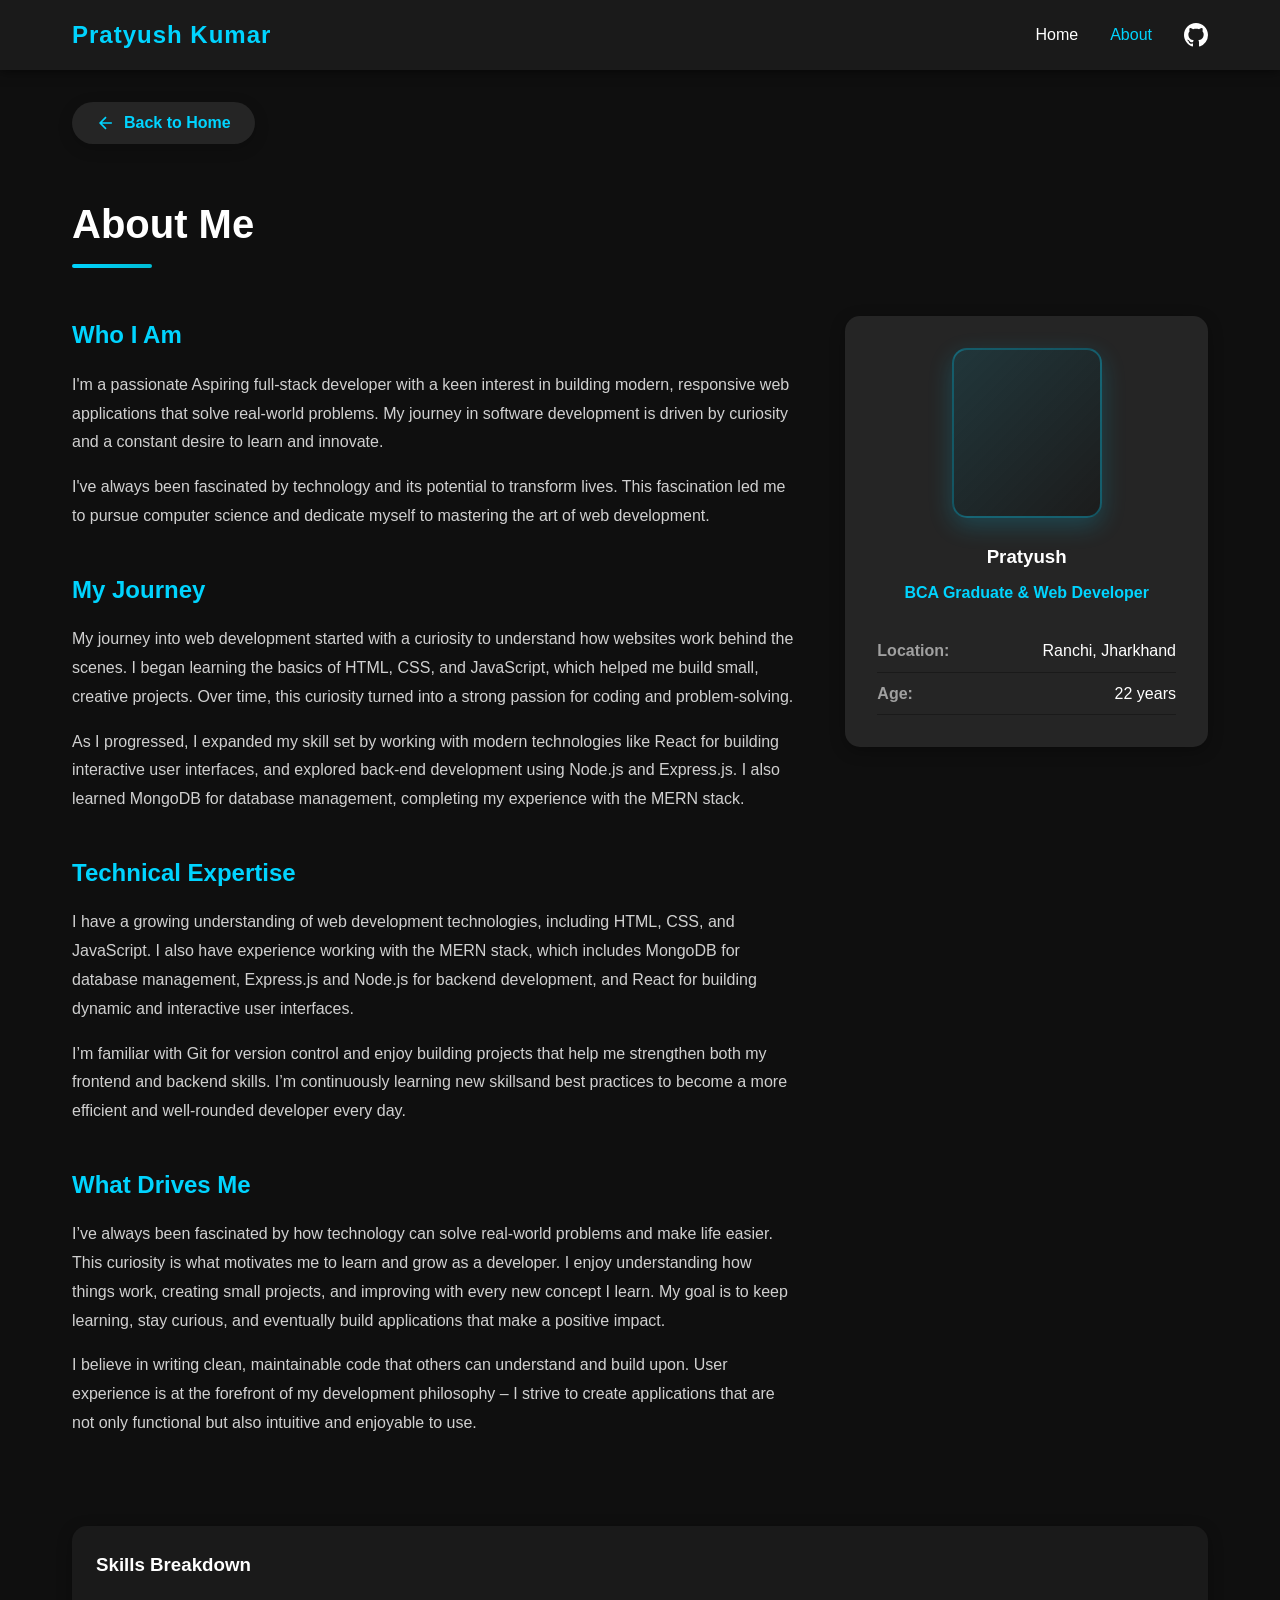
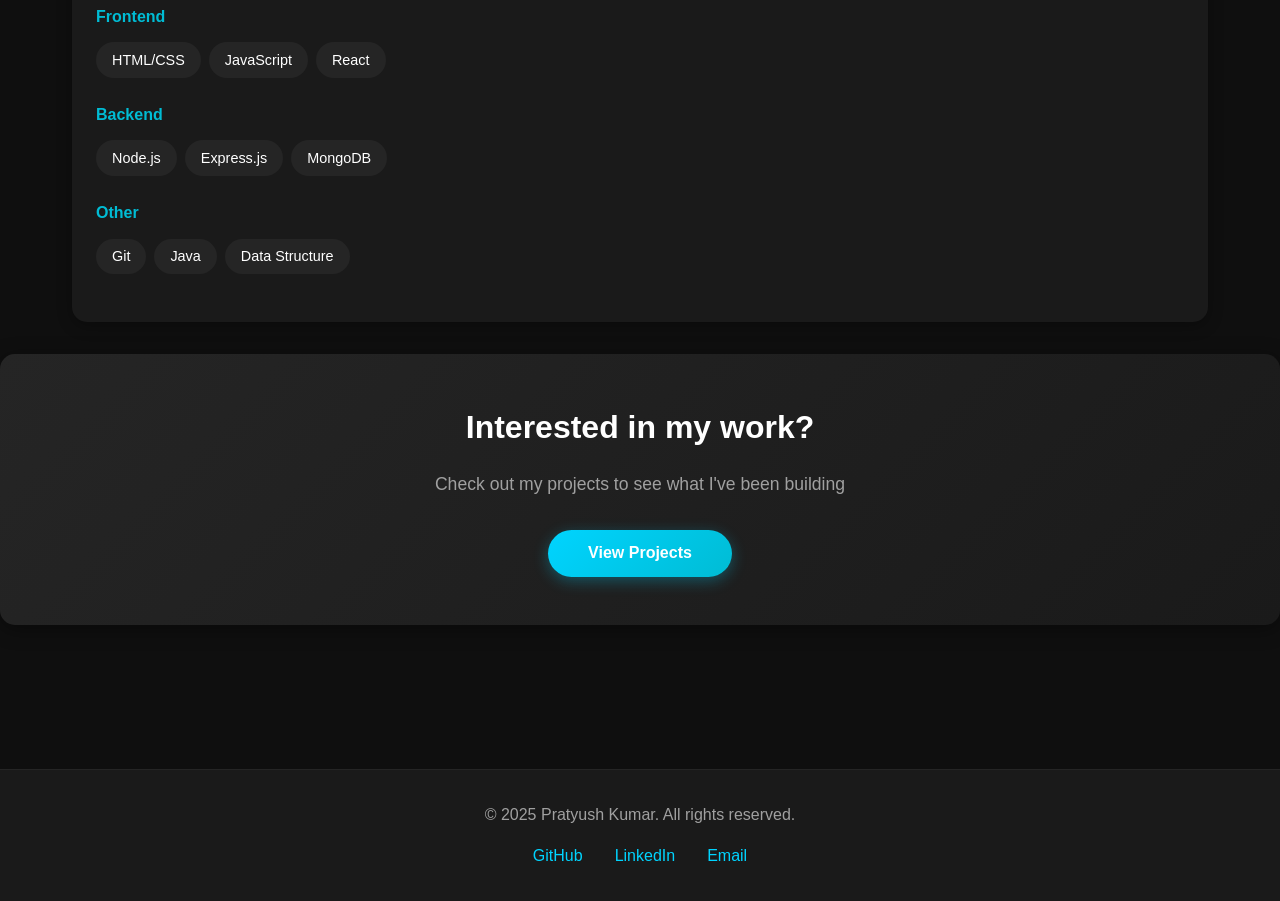
==== about.html @ 13f39cde "initial update" ====
<!DOCTYPE html>
<html lang="en">

<head>
    <meta charset="UTF-8">
    <meta name="viewport" content="width=device-width, initial-scale=1.0">
    <meta name="description" content="AboutPratyush Kumar - Full Stack Developer">
    <title>About | Pratyush Kumar</title>
    <link rel="stylesheet" href="styles.css">
</head>

<body class="inner-page">

    <!-- Navigation -->
    <nav class="main-nav">
        <div class="nav-wrapper">
            <div class="logo">
                <a href="index.html">Pratyush Kumar</a>
            </div>

            <ul class="nav-links" id="navLinks">
                <li><a href="index.html">Home</a></li>
                <li><a href="about.html" class="active">About</a></li>
                <!--  -->
                <li>
                    <a href="https://github.com" target="_blank" class="github-link">
                        <svg width="24" height="24" viewBox="0 0 24 24" fill="currentColor">
                            <path
                                d="M12 0C5.37 0 0 5.37 0 12c0 5.31 3.435 9.795 8.205 11.385.6.105.825-.255.825-.57 0-.285-.015-1.23-.015-2.235-3.015.555-3.795-.735-4.035-1.41-.135-.345-.72-1.41-1.23-1.695-.42-.225-1.02-.78-.015-.795.945-.015 1.62.87 1.845 1.23 1.08 1.815 2.805 1.305 3.495.99.105-.78.42-1.305.765-1.605-2.67-.3-5.46-1.335-5.46-5.925 0-1.305.465-2.385 1.23-3.225-.12-.3-.54-1.53.12-3.18 0 0 1.005-.315 3.3 1.23.96-.27 1.98-.405 3-.405s2.04.135 3 .405c2.295-1.56 3.3-1.23 3.3-1.23.66 1.65.24 2.88.12 3.18.765.84 1.23 1.905 1.23 3.225 0 4.605-2.805 5.625-5.475 5.925.435.375.81 1.095.81 2.22 0 1.605-.015 2.895-.015 3.3 0 .315.225.69.825.57A12.02 12.02 0 0 0 24 12c0-6.63-5.37-12-12-12z" />
                        </svg>
                    </a>
                </li>
            </ul>

            <div class="menu-toggle" id="mobileMenuToggle">
                <span></span>
                <span></span>
                <span></span>
            </div>
        </div>
    </nav>

    <!-- Back Navigation -->
    <div class="back-navigation">
        <div class="content-container">
            <button class="back-btn" onclick="goToHome()">
                <svg width="20" height="20" viewBox="0 0 24 24" fill="none" stroke="currentColor" stroke-width="2">
                    <path d="M19 12H5M12 19l-7-7 7-7" />
                </svg>
                <span>Back to Home</span>
            </button>
        </div>
    </div>

    <!-- Main Content -->
    <main class="page-content">
        <div class="content-container">

            <!-- Page Header -->
            <header class="page-header">
                <h1>About Me</h1>
                <div class="title-underline"></div>
            </header>

            <!-- Two Column Layout -->
            <div class="two-column-layout">

                <!-- Main Content Column -->
                <article class="main-column">

                    <section class="content-block">
                        <h2>Who I Am</h2>
                        <p>
                            I'm a passionate Aspiring full-stack developer with a keen interest in building modern,
                            responsive web applications that solve real-world problems. My journey in software
                            development is driven by curiosity and a constant desire to learn and innovate.
                        </p>
                        <p>
                            I've always been fascinated by technology
                            and its potential to transform lives. This fascination led me to pursue computer
                            science and dedicate myself to mastering the art of web development.
                        </p>
                    </section>

      <section class="content-block">
    <h2>My Journey</h2>
    <p>
        My journey into web development started with a curiosity to understand how websites work
        behind the scenes. I began learning the basics of HTML, CSS, and JavaScript, which helped me
        build small, creative projects. Over time, this curiosity turned into a strong passion for
        coding and problem-solving.
    </p>

    <p>
        As I progressed, I expanded my skill set by working with modern technologies like React for building
        interactive user interfaces, and explored back-end development using Node.js and Express.js. I also
        learned MongoDB for database management, completing my experience with the MERN stack.
    </p>

</section>

                   <section class="content-block">
    <h2>Technical Expertise</h2>
    <p>
        I have a growing understanding of web development technologies, including HTML, CSS, and
        JavaScript. I also have experience working with the MERN stack, which includes MongoDB for
        database management, Express.js and Node.js for backend development, and React for building
        dynamic and interactive user interfaces.
    </p>

    <p>
        I’m familiar with Git for version control and enjoy building projects that help me strengthen
        both my frontend and backend skills. I’m continuously learning new skillsand best
        practices to become a more efficient and well-rounded developer every day.
    </p>
</section>

                    <section class="content-block">
                        <h2>What Drives Me</h2>
                        <p>
                            I’ve always been fascinated by how technology can solve real-world problems and make life
                            easier. This curiosity is what motivates me to learn and grow as a developer. I enjoy
                            understanding how things work, creating small projects, and improving with every new concept
                            I learn. My goal is to keep learning, stay curious, and eventually build applications that
                            make a positive impact.
                        </p>
                        <p>
                            I believe in writing clean, maintainable code that others can understand and build
                            upon. User experience is at the forefront of my development philosophy – I strive
                            to create applications that are not only functional but also intuitive and enjoyable
                            to use.
                        </p>

                    </section>

                </article>

                <!-- Sidebar Column -->
                <aside class="sidebar-column">

                    <!-- Profile Card -->
                    <div class="profile-info-card">
                        <div class="profile-photo">
                            <div class="photo-wrapper"></div>
                        </div>
                        <h3>Pratyush</h3>
                        <p class="job-title">BCA Graduate & Web Developer</p>

                        <div class="info-list">
                            <div class="info-row">
                                <span class="label">Location:</span>
                                <span class="value">Ranchi, Jharkhand</span>
                            </div>
                            <div class="info-row">
                                <span class="label">Age:</span>
                                <span class="value">22 years</span>
                            </div>
                            <!-- <div class="info-row">
                                <span class="label">Experience:</span>
                                <span class="value">2+ years</span> -->
                        </div>
                    </div>
            </div>

            <!-- Skills Breakdown -->
            <div class="skills-card">
                <h3>Skills Breakdown</h3>

                <div class="skill-group">
                    <h4>Frontend</h4>
                    <div class="tech-tags">
                        <span>HTML/CSS</span>
                        <span>JavaScript</span>
                        <span>React</span>

                    </div>
                </div>

                <div class="skill-group">
                    <h4>Backend</h4>
                    <div class="tech-tags">
                        <span>Node.js</span>
                        <span>Express.js</span>
                        <span>MongoDB</span>
                    </div>
                </div>

                <div class="skill-group">
                    <h4>Other</h4>
                    <div class="tech-tags">
                        <span>Git</span>
                        <span>Java</span>
                        <span>Data Structure</span>
                    </div>
                </div>
            </div>

            </aside>

        </div>

        <!-- Call to Action -->
        <section class="cta-box" >
            <h2>Interested in my work?</h2>
            <p>Check out my projects to see what I've been building</p>
            <button class="cta-button" onclick="window.location.href='projects.html'">
                View Projects
            </button>
        </section>

        </div>
    </main>

    <!-- Footer -->
    <footer class="site-footer" >
        <div class="content-container">
            <p class="footer-text">&copy; 2025 Pratyush Kumar. All rights reserved.</p>
            <div class="footer-links">
                <a href="https://github.com" target="_blank">GitHub</a>
                <a href="https://linkedin.com" target="_blank">LinkedIn</a>
                <a href="mailto:emad@example.com">Email</a>
            </div>
        </div>
    </footer>

    <!-- Scroll to Top -->
    <button class="scroll-top-btn" id="scrollTopBtn" aria-label="Scroll to top">
        <svg width="24" height="24" viewBox="0 0 24 24" fill="none" stroke="currentColor" stroke-width="2">
            <path d="M12 19V5M5 12l7-7 7 7" />
        </svg>
    </button>

    <script src="script.js"></script>
</body>

</html>
---- styles.css ----
/* Base Styles & Reset */
* {
    margin: 0;
    padding: 0;
    box-sizing: border-box;
}

body {
    font-family: 'Inter', 'Segoe UI', Tahoma, Geneva, Verdana, sans-serif;
    background-color: #0f0f0f;
    color: #ffffff;
    line-height: 1.6;
    overflow-x: hidden;
}

/* Container */
.content-container {
    max-width: 1200px;
    margin: 0 auto;
    padding: 0 2rem;
}

/* Navigation Bar */
.main-nav {
    position: fixed;
    top: 0;
    left: 0;
    width: 100%;
    background-color: #1a1a1a;
    box-shadow: 0 2px 10px rgba(0, 0, 0, 0.5);
    z-index: 1000;
}

.nav-wrapper {
    max-width: 1200px;
    margin: 0 auto;
    padding: 1rem 2rem;
    display: flex;
    justify-content: space-between;
    align-items: center;
}

.logo a {
    color: #00d4ff;
    text-decoration: none;
    font-size: 1.5rem;
    font-weight: 700;
    letter-spacing: 1px;
}

.nav-links {
    display: flex;
    list-style: none;
    gap: 2rem;
    align-items: center;
}

.nav-links a {
    color: #ffffff;
    text-decoration: none;
    font-weight: 500;
    transition: color 0.3s ease;
}

.nav-links a:hover,
.nav-links a.active {
    color: #00d4ff;
}

.github-link {
    color: #00d4ff;
    display: flex;
    align-items: center;
}

/* Mobile Menu Toggle */
.menu-toggle {
    display: none;
    flex-direction: column;
    cursor: pointer;
    gap: 5px;
}

.menu-toggle span {
    width: 25px;
    height: 3px;
    background-color: #00d4ff;
    border-radius: 2px;
    transition: all 0.3s ease;
}

/* Hero Section */
.hero-section {
    min-height: 100vh;
    display: flex;
    align-items: center;
    justify-content: center;
    padding-top: 80px;
    background: linear-gradient(135deg, #0f0f0f 0%, #1a1a1a 100%);
    position: relative;
}

.hero-grid {
    display: grid;
    grid-template-columns: 1fr 1fr;
    gap: 4rem;
    align-items: center;
    width: 100%;
}

.hero-text-content {
    animation: fadeInUp 0.8s ease-out;
}

.intro-text {
    color: #00d4ff;
    font-size: 1.2rem;
    margin-bottom: 1rem;
    font-weight: 500;
}

.main-heading {
    font-size: 3rem;
    font-weight: 900;
    margin-bottom: 2rem;
    line-height: 1.2;
}

.cursor {
    color: #00d4ff;
    animation: blink 1s infinite;
}

@keyframes blink {

    0%,
    50% {
        opacity: 1;
    }

    51%,
    100% {
        opacity: 0;
    }
}

.cta-button {
    background: linear-gradient(135deg, #00d4ff, #00bcd4);
    color: #fff;
    border: none;
    padding: 0.9rem 2.5rem;
    font-size: 1rem;
    font-weight: 600;
    border-radius: 50px;
    cursor: pointer;
    box-shadow: 0 4px 15px rgba(0, 212, 255, 0.3);
    transition: all 0.3s ease;
}

.cta-button:hover {
    transform: translateY(-2px);
    box-shadow: 0 6px 20px rgba(0, 212, 255, 0.4);
}

/* Hero Image */
.hero-image-wrapper {
    display: flex;
    justify-content: center;
    align-items: center;
    animation: fadeInUp 0.8s ease-out 0.2s both;
}

.profile-image {
    position: relative;
}

.image-frame {
    width: 300px;
    height: 350px;
    background: url('/media/pratyush.jpg') center/cover no-repeat,
        linear-gradient(135deg, rgba(0, 212, 255, 0.1), rgba(26, 26, 26, 0.8));
    border-radius: 20px;
    border: 3px solid rgba(0, 212, 255, 0.3);
    box-shadow: 0 10px 40px rgba(0, 212, 255, 0.2);
    position: relative;
    overflow: hidden;
}

.image-frame::before {
    content: '';
    position: absolute;
    top: -50%;
    left: -50%;
    width: 200%;
    height: 200%;
    background: linear-gradient(45deg,
            transparent,
            rgba(0, 212, 255, 0.1),
            transparent);
    animation: shimmer 3s infinite;
}

@keyframes shimmer {
    0% {
        transform: translateX(-100%) translateY(-100%) rotate(45deg);
    }

    100% {
        transform: translateX(100%) translateY(100%) rotate(45deg);
    }
}

/* Scroll Indicator */
.scroll-indicator {
    position: absolute;
    bottom: 30px;
    left: 50%;
    transform: translateX(-50%);
    animation: bounce 2s infinite;
}

.scroll-mouse {
    width: 25px;
    height: 40px;
    border: 2px solid #00d4ff;
    border-radius: 20px;
    position: relative;
}

.scroll-mouse::before {
    content: '';
    position: absolute;
    top: 8px;
    left: 50%;
    transform: translateX(-50%);
    width: 4px;
    height: 8px;
    background-color: #00d4ff;
    border-radius: 2px;
    animation: scroll 1.5s infinite;
}

@keyframes scroll {
    0% {
        opacity: 1;
        top: 8px;
    }

    100% {
        opacity: 0;
        top: 20px;
    }
}

@keyframes bounce {

    0%,
    20%,
    50%,
    80%,
    100% {
        transform: translateX(-50%) translateY(0);
    }

    40% {
        transform: translateX(-50%) translateY(-10px);
    }

    60% {
        transform: translateX(-50%) translateY(-5px);
    }
}

/* Main Content Section */
.main-content-section {
    padding: 4rem 0;
    background-color: #0f0f0f;
}

.card-grid {
    display: grid;
    grid-template-columns: repeat(2, 1fr);
    gap: 2rem;
    margin-bottom: 3rem;
}

.content-card {
    background-color: #252525;
    border-radius: 15px;
    padding: 2rem;
    cursor: pointer;
    transition: all 0.3s ease;
    box-shadow: 0 4px 15px rgba(0, 0, 0, 0.3);
}

.content-card:hover {
    transform: translateY(-5px);
    box-shadow: 0 10px 30px rgba(0, 212, 255, 0.3);
}

.card-icon {
    color: #00d4ff;
    margin-bottom: 1rem;
}

.card-title {
    font-size: 1.5rem;
    margin-bottom: 1rem;
    color: #ffffff;
}

.card-description {
    color: #a0a0a0;
    margin-bottom: 1.5rem;
    line-height: 1.6;
}

.card-link {
    color: #00d4ff;
    text-decoration: none;
    font-weight: 600;
    display: inline-flex;
    align-items: center;
    gap: 0.5rem;
}

.card-link:hover {
    text-decoration: underline;
}

/* Skills Section */
.skills-showcase {
    padding: 3rem 0 5rem 0;
    background-color: #0f0f0f;
}

.section-heading {
    font-size: 2rem;
    margin-bottom: 2rem;
    text-align: center;
    color: #ffffff;
}

.skills-wrapper {
    display: flex;
    flex-wrap: wrap;
    gap: 1rem;
    justify-content: center;
}

.skill-badge {
    background-color: #1a1a1a;
    color: #00d4ff;
    padding: 0.6rem 1.5rem;
    border-radius: 25px;
    font-weight: 600;
    font-size: 0.95rem;
    transition: all 0.3s ease;
    cursor: pointer;
}

.skill-badge:hover {
    background-color: rgba(0, 212, 255, 0.2);
    transform: scale(1.05);
}

/* Footer */
.site-footer {
    background-color: #1a1a1a;
    padding: 2rem 0;
    text-align: center;
    border-top: 1px solid #252525;
    margin-top: 5rem;
}

.footer-text {
    color: #a0a0a0;
    margin-bottom: 1rem;
}

.footer-links {
    display: flex;
    justify-content: center;
    gap: 2rem;
}

.footer-links a {
    color: #00d4ff;
    text-decoration: none;
    font-weight: 500;
    transition: color 0.3s ease;
}

.footer-links a:hover {
    color: #ffffff;
}

/* Inner Pages Styles */
.inner-page {
    padding-top: 70px;
}

.back-navigation {
    padding: 2rem 0 1rem 0;
}

.back-btn {
    background-color: #252525;
    color: #00d4ff;
    border: none;
    padding: 0.7rem 1.5rem;
    border-radius: 30px;
    font-size: 1rem;
    font-weight: 600;
    cursor: pointer;
    display: inline-flex;
    align-items: center;
    gap: 0.5rem;
    transition: all 0.3s ease;
    box-shadow: 0 4px 15px rgba(0, 0, 0, 0.2);
}

.back-btn:hover {
    background-color: #1a1a1a;
    transform: translateX(-3px);
}

.page-content {
    padding: 2rem 0 4rem 0;
    min-height: 60vh;
}

.page-header {
    margin-bottom: 3rem;
}

.page-header h1 {
    font-size: 2.5rem;
    margin-bottom: 0.5rem;
}

.title-underline {
    width: 80px;
    height: 4px;
    background: linear-gradient(90deg, #00d4ff, #00bcd4);
    border-radius: 2px;
    margin-bottom: 1rem;
}

.subtitle {
    color: #a0a0a0;
    font-size: 1.1rem;
}

/* About Page Layout */
.two-column-layout {
    display: grid;
    grid-template-columns: 2fr 1fr;
    gap: 3rem;
    margin-bottom: 3rem;
}

.main-column h2 {
    color: #00d4ff;
    margin-bottom: 1rem;
    font-size: 1.5rem;
}

.content-block {
    margin-bottom: 2.5rem;
}

.content-block p {
    color: #d0d0d0;
    margin-bottom: 1rem;
    line-height: 1.8;
}

/* Profile Card */
.profile-info-card {
    background-color: #252525;
    border-radius: 15px;
    padding: 2rem;
    text-align: center;
    box-shadow: 0 4px 15px rgba(0, 0, 0, 0.3);
    margin-bottom: 2rem;
}

.profile-photo {
    margin-bottom: 1.5rem;
}

.photo-wrapper {
    width: 150px;
    height: 170px;
    margin: 0 auto;
    background: url('port.jpg') center/cover no-repeat,
        linear-gradient(135deg, rgba(0, 212, 255, 0.1), rgba(26, 26, 26, 0.8));
    border-radius: 15px;
    border: 2px solid rgba(0, 212, 255, 0.3);
    box-shadow: 0 8px 25px rgba(0, 212, 255, 0.2);
}

.job-title {
    color: #00d4ff;
    font-weight: 600;
    margin-top: 0.5rem;
}

.info-list {
    margin-top: 1.5rem;
    text-align: left;
}

.info-row {
    display: flex;
    justify-content: space-between;
    padding: 0.5rem 0;
    border-bottom: 1px solid #1a1a1a;
}

.info-row .label {
    color: #a0a0a0;
    font-weight: 600;
}

.info-row .value {
    color: #ffffff;
}

/* Skills Card */
.skills-card {
    background-color: #1a1a1a;
    border-radius: 15px;
    padding: 1.5rem;
    box-shadow: 0 4px 15px rgba(0, 0, 0, 0.3);
}

.skills-card h3 {
    margin-bottom: 1.5rem;
    color: #ffffff;
}

.skill-group {
    margin-bottom: 1.5rem;
}

.skill-group h4 {
    color: #00bcd4;
    margin-bottom: 0.8rem;
    font-size: 1rem;
}

.tech-tags {
    display: flex;
    flex-wrap: wrap;
    gap: 0.5rem;
}

.tech-tags span {
    background-color: #252525;
    color: #ffffff;
    padding: 0.4rem 1rem;
    border-radius: 20px;
    font-size: 0.9rem;
}

/* Education Timeline */
.education-timeline {
    border-left: 3px solid #252525;
    padding-left: 2rem;
    margin: 2rem 0 3rem 1rem;
}

.timeline-entry {
    position: relative;
    margin-bottom: 3rem;
}

.timeline-dot {
    position: absolute;
    left: -2.5rem;
    top: 0.5rem;
    width: 20px;
    height: 20px;
    background: linear-gradient(135deg, #00d4ff, #00bcd4);
    border-radius: 50%;
    box-shadow: 0 0 10px rgba(0, 212, 255, 0.5);
}

.time-period {
    color: #00d4ff;
    font-weight: 700;
    font-size: 1rem;
    display: inline-block;
    margin-bottom: 0.5rem;
}

.timeline-details h3 {
    font-size: 1.3rem;
    margin-bottom: 0.5rem;
    color: #ffffff;
}

.timeline-details h4 {
    color: #a0a0a0;
    font-size: 1rem;
    margin-bottom: 1rem;
}

.timeline-details p {
    color: #d0d0d0;
    line-height: 1.7;
    margin-bottom: 1rem;
}

.highlights-section,
.coursework-section {
    margin-top: 1.5rem;
}

.highlights-section h5,
.coursework-section h5 {
    color: #00bcd4;
    margin-bottom: 0.8rem;
    font-size: 1rem;
}

.highlights-section ul {
    list-style: none;
    padding-left: 1rem;
}

.highlights-section li {
    color: #d0d0d0;
    margin-bottom: 0.5rem;
    position: relative;
    padding-left: 1.5rem;
}

.highlights-section li::before {
    content: '→';
    position: absolute;
    left: 0;
    color: #00d4ff;
}

.course-badges {
    display: flex;
    flex-wrap: wrap;
    gap: 0.5rem;
}

.course-badges span {
    background-color: #1a1a1a;
    color: #00d4ff;
    padding: 0.4rem 1rem;
    border-radius: 15px;
    font-size: 0.9rem;
}

/* Stats Grid */
.stats-grid {
    display: grid;
    grid-template-columns: repeat(4, 1fr);
    gap: 2rem;
    margin: 3rem 0;
}

.stat-box {
    background-color: #252525;
    border-radius: 15px;
    padding: 2rem;
    text-align: center;
    box-shadow: 0 4px 15px rgba(0, 0, 0, 0.3);
}

.stat-value {
    color: #00d4ff;
    font-size: 2.5rem;
    font-weight: 700;
    margin-bottom: 0.5rem;
}

.stat-label {
    color: #a0a0a0;
    font-size: 1rem;
}

/* Projects Grid */
.projects-grid {
    display: grid;
    grid-template-columns: repeat(2, 1fr);
    gap: 2rem;
    margin-bottom: 3rem;
}

.project-box {
    background-color: #252525;
    border-radius: 15px;
    padding: 1.5rem;
    box-shadow: 0 4px 15px rgba(0, 0, 0, 0.3);
    transition: all 0.3s ease;
}


.project-box:hover {
    transform: translateY(-5px);
    box-shadow: 0 10px 30px rgba(0, 212, 255, 0.3);
}

.project-thumbnail {
    width: 100%;
    height: 150px;

    /* background: linear-gradient(135deg, #1a1a1a, #252525); */
    border-radius: 10px;
    margin-bottom: 1rem;
}

.project-thumbnail-img1 img,
.project-thumbnail-img2 img,
.project-thumbnail-img3 img {
    width: 500px;
    height: auto;
    display: block;
    margin: 0 auto;
    object-fit: contain;
}

.project-box h3 {
    color: #ffffff;
    margin: 6rem 0 0 1rem;
    font-size: 1.3rem;
    padding: 1rem;
}

.project-box p {
    color: #a0a0a0;
    line-height: 1.6;
    margin-bottom: 1rem;
}

.tech-stack {
    display: flex;
    flex-wrap: wrap;
    gap: 0.5rem;
    margin-bottom: 1rem;
}

.tech-stack span {
    background-color: #1a1a1a;
    color: #00d4ff;
    padding: 0.3rem 0.8rem;
    border-radius: 12px;
    font-size: 0.85rem;
}

.project-actions {
    display: flex;
    gap: 1rem;
}

.project-btn {
    flex: 1;
    text-align: center;
    padding: 0.6rem 1rem;
    background-color: #00d4ff;
    color: #0f0f0f;
    text-decoration: none;
    border-radius: 8px;
    font-weight: 600;
    transition: all 0.3s ease;
}

.project-btn:hover {
    background-color: #00bcd4;
    transform: translateY(-2px);
}

.project-btn.secondary {
    background-color: transparent;
    border: 2px solid #00d4ff;
    color: #00d4ff;
}

.project-btn.secondary:hover {
    background-color: rgba(0, 212, 255, 0.1);
}

/* Experience List */
.experience-list {
    margin-bottom: 3rem;
}

.experience-item {
    background-color: #252525;
    border-radius: 15px;
    padding: 2rem;
    margin-bottom: 2rem;
    box-shadow: 0 4px 15px rgba(0, 0, 0, 0.3);
}

.experience-header h3 {
    color: #ffffff;
    font-size: 1.4rem;
    margin-bottom: 0.5rem;
}

.company-info {
    display: flex;
    align-items: center;
    gap: 0.8rem;
    margin-bottom: 1.5rem;
}

.company-name {
    color: #00d4ff;
    font-weight: 700;
}

.separator {
    color: #a0a0a0;
}

.duration {
    color: #a0a0a0;
}

.experience-content h4 {
    color: #00bcd4;
    margin-bottom: 1rem;
    font-size: 1.1rem;
}

.experience-content ul {
    list-style: none;
    padding-left: 0;
    margin-bottom: 1.5rem;
}

.experience-content li {
    color: #d0d0d0;
    margin-bottom: 0.8rem;
    padding-left: 1.5rem;
    position: relative;
}

.experience-content li::before {
    content: '✓';
    position: absolute;
    left: 0;
    color: #00d4ff;
    font-weight: bold;
}

.technologies-used {
    margin-top: 1.5rem;
}

/* CTA Box */
.cta-box {
    background: linear-gradient(135deg, #252525, #1a1a1a);
    border-radius: 15px;
    padding: 3rem;
    text-align: center;
    box-shadow: 0 4px 20px rgba(0, 0, 0, 0.4);
    margin-top: 2rem;
}

.cta-box h2 {
    font-size: 2rem;
    margin-bottom: 1rem;
    color: #ffffff;
}

.cta-box p {
    color: #a0a0a0;
    margin-bottom: 2rem;
    font-size: 1.1rem;
}

/* Scroll to Top Button */
.scroll-top-btn {
    position: fixed;
    bottom: 2rem;
    right: 2rem;
    width: 50px;
    height: 50px;
    background-color: #00d4ff;
    color: #0f0f0f;
    border: none;
    border-radius: 50%;
    cursor: pointer;
    display: none;
    align-items: center;
    justify-content: center;
    box-shadow: 0 4px 15px rgba(0, 212, 255, 0.4);
    transition: all 0.3s ease;
    z-index: 999;
}

.scroll-top-btn:hover {
    background-color: #00bcd4;
    transform: translateY(-3px);
}

/* Animations */
@keyframes fadeInUp {
    from {
        opacity: 0;
        transform: translateY(30px);
    }

    to {
        opacity: 1;
        transform: translateY(0);
    }
}

/* Responsive Design */
@media (max-width: 768px) {
    .hero-grid {
        grid-template-columns: 1fr;
        gap: 2rem;
    }

    .card-grid,
    .projects-grid {
        grid-template-columns: 1fr;
    }

    .two-column-layout {
        grid-template-columns: 1fr;
        gap: 2rem;
    }

    .stats-grid {
        grid-template-columns: repeat(2, 1fr);
    }

    .menu-toggle {
        display: flex;
    }

    .nav-links {
        display: none;
    }

    .main-heading {
        font-size: 2rem;
    }

    .image-frame {
        width: 250px;
        height: 300px;
    }

    .project-thumbnail-img1 img,
    .project-thumbnail-img2 img,
    .project-thumbnail-img3 img {
        width: 300px;
        height: auto;
        display: block;
        margin: 0 auto;
        object-fit: contain;
    }

    .project-box h3 {
        margin: auto;
        padding: 1rem;
    }
    .project-box p{
         padding: 1rem;

     }
}

@media (max-width: 480px) {
    .stats-grid {
        grid-template-columns: 1fr;
    }

    .content-container {
        padding: 0 1rem;
    }
}
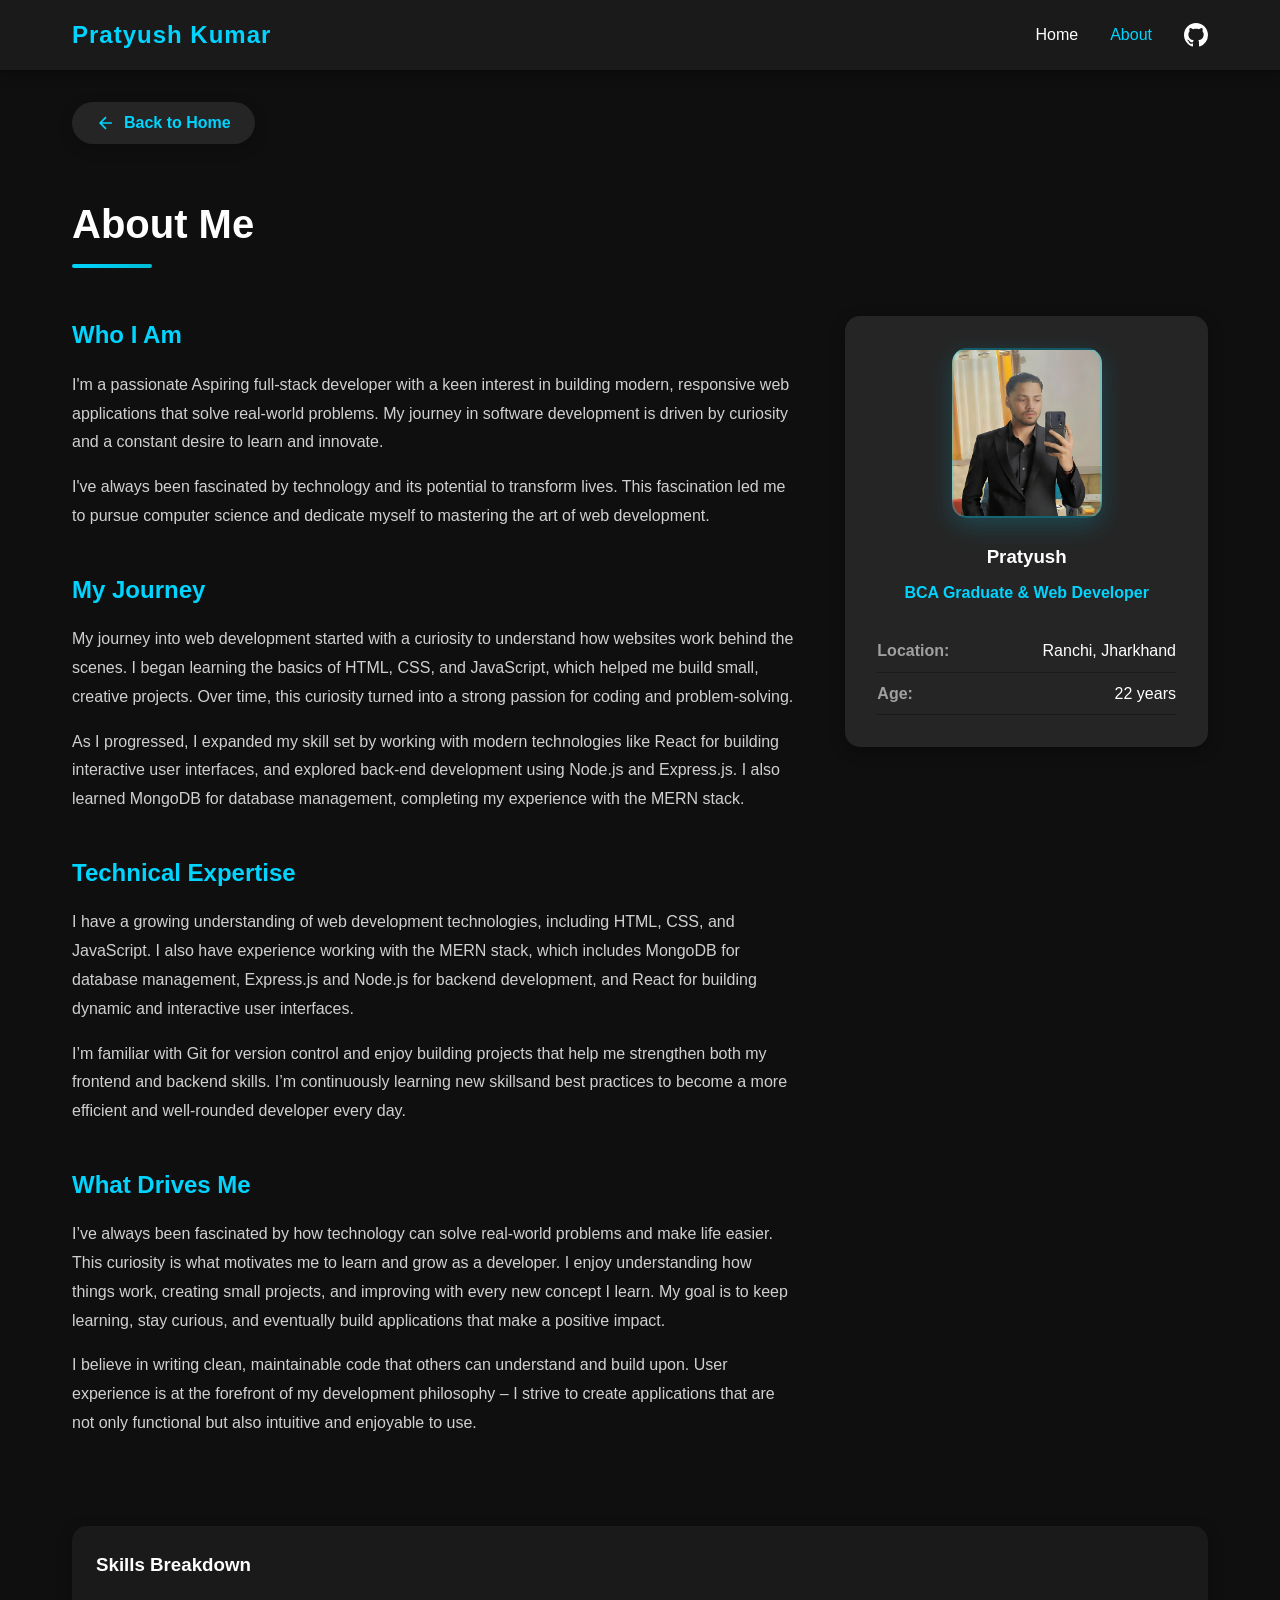
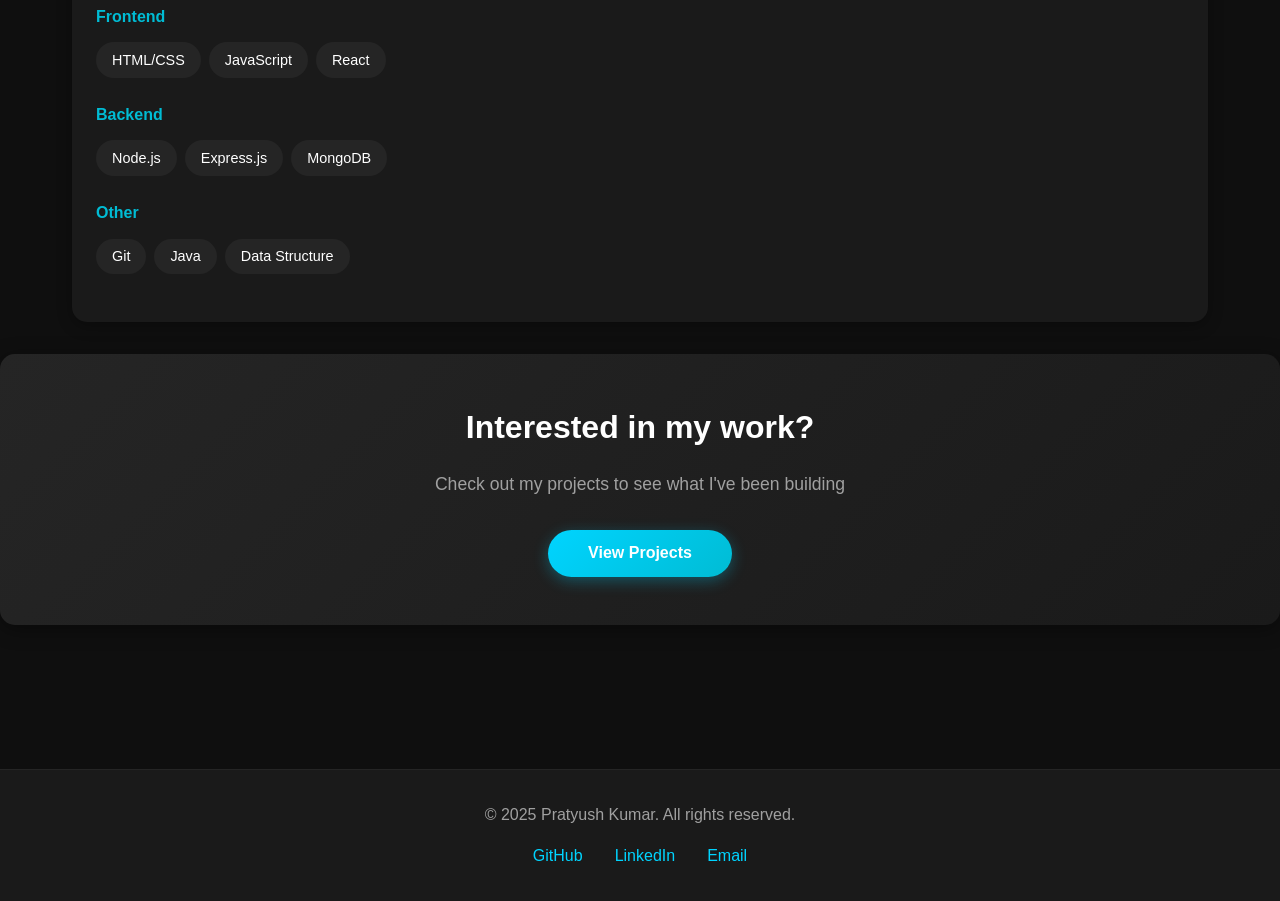
==== commit d47ce64e: "updated chnages" ====
--- a/about.html
+++ b/about.html
@@ -82,38 +82,41 @@
                         </p>
                     </section>
 
-      <section class="content-block">
-    <h2>My Journey</h2>
-    <p>
-        My journey into web development started with a curiosity to understand how websites work
-        behind the scenes. I began learning the basics of HTML, CSS, and JavaScript, which helped me
-        build small, creative projects. Over time, this curiosity turned into a strong passion for
-        coding and problem-solving.
-    </p>
-
-    <p>
-        As I progressed, I expanded my skill set by working with modern technologies like React for building
-        interactive user interfaces, and explored back-end development using Node.js and Express.js. I also
-        learned MongoDB for database management, completing my experience with the MERN stack.
-    </p>
-
-</section>
-
-                   <section class="content-block">
-    <h2>Technical Expertise</h2>
-    <p>
-        I have a growing understanding of web development technologies, including HTML, CSS, and
-        JavaScript. I also have experience working with the MERN stack, which includes MongoDB for
-        database management, Express.js and Node.js for backend development, and React for building
-        dynamic and interactive user interfaces.
-    </p>
-
-    <p>
-        I’m familiar with Git for version control and enjoy building projects that help me strengthen
-        both my frontend and backend skills. I’m continuously learning new skillsand best
-        practices to become a more efficient and well-rounded developer every day.
-    </p>
-</section>
+                    <section class="content-block">
+                        <h2>My Journey</h2>
+                        <p>
+                            My journey into web development started with a curiosity to understand how websites work
+                            behind the scenes. I began learning the basics of HTML, CSS, and JavaScript, which helped me
+                            build small, creative projects. Over time, this curiosity turned into a strong passion for
+                            coding and problem-solving.
+                        </p>
+
+                        <p>
+                            As I progressed, I expanded my skill set by working with modern technologies like React for
+                            building
+                            interactive user interfaces, and explored back-end development using Node.js and Express.js.
+                            I also
+                            learned MongoDB for database management, completing my experience with the MERN stack.
+                        </p>
+
+                    </section>
+
+                    <section class="content-block">
+                        <h2>Technical Expertise</h2>
+                        <p>
+                            I have a growing understanding of web development technologies, including HTML, CSS, and
+                            JavaScript. I also have experience working with the MERN stack, which includes MongoDB for
+                            database management, Express.js and Node.js for backend development, and React for building
+                            dynamic and interactive user interfaces.
+                        </p>
+
+                        <p>
+                            I’m familiar with Git for version control and enjoy building projects that help me
+                            strengthen
+                            both my frontend and backend skills. I’m continuously learning new skillsand best
+                            practices to become a more efficient and well-rounded developer every day.
+                        </p>
+                    </section>
 
                     <section class="content-block">
                         <h2>What Drives Me</h2>
@@ -200,7 +203,7 @@
         </div>
 
         <!-- Call to Action -->
-        <section class="cta-box" >
+        <section class="cta-box">
             <h2>Interested in my work?</h2>
             <p>Check out my projects to see what I've been building</p>
             <button class="cta-button" onclick="window.location.href='projects.html'">
@@ -212,12 +215,12 @@
     </main>
 
     <!-- Footer -->
-    <footer class="site-footer" >
+    <footer class="site-footer">
         <div class="content-container">
             <p class="footer-text">&copy; 2025 Pratyush Kumar. All rights reserved.</p>
             <div class="footer-links">
-                <a href="https://github.com" target="_blank">GitHub</a>
-                <a href="https://linkedin.com" target="_blank">LinkedIn</a>
+                <a href="https://github.com/PRATYUSHK0708" target="_blank">GitHub</a>
+                <a href="https://www.linkedin.com/in/pratyush-kumar-00499924a/" target="_blank">LinkedIn</a>
                 <a href="mailto:emad@example.com">Email</a>
             </div>
         </div>
--- a/styles.css
+++ b/styles.css
@@ -179,13 +179,14 @@
 .image-frame {
     width: 300px;
     height: 350px;
-    background: url('/media/pratyush.jpg') center/cover no-repeat,
+    background: url('/media/pratyush.PNG') center/cover no-repeat,
         linear-gradient(135deg, rgba(0, 212, 255, 0.1), rgba(26, 26, 26, 0.8));
     border-radius: 20px;
     border: 3px solid rgba(0, 212, 255, 0.3);
     box-shadow: 0 10px 40px rgba(0, 212, 255, 0.2);
     position: relative;
     overflow: hidden;
+    
 }
 
 .image-frame::before {
@@ -496,7 +497,7 @@
     width: 150px;
     height: 170px;
     margin: 0 auto;
-    background: url('port.jpg') center/cover no-repeat,
+    background: url('/media/pratyush.PNG') center/cover no-repeat,
         linear-gradient(135deg, rgba(0, 212, 255, 0.1), rgba(26, 26, 26, 0.8));
     border-radius: 15px;
     border: 2px solid rgba(0, 212, 255, 0.3);
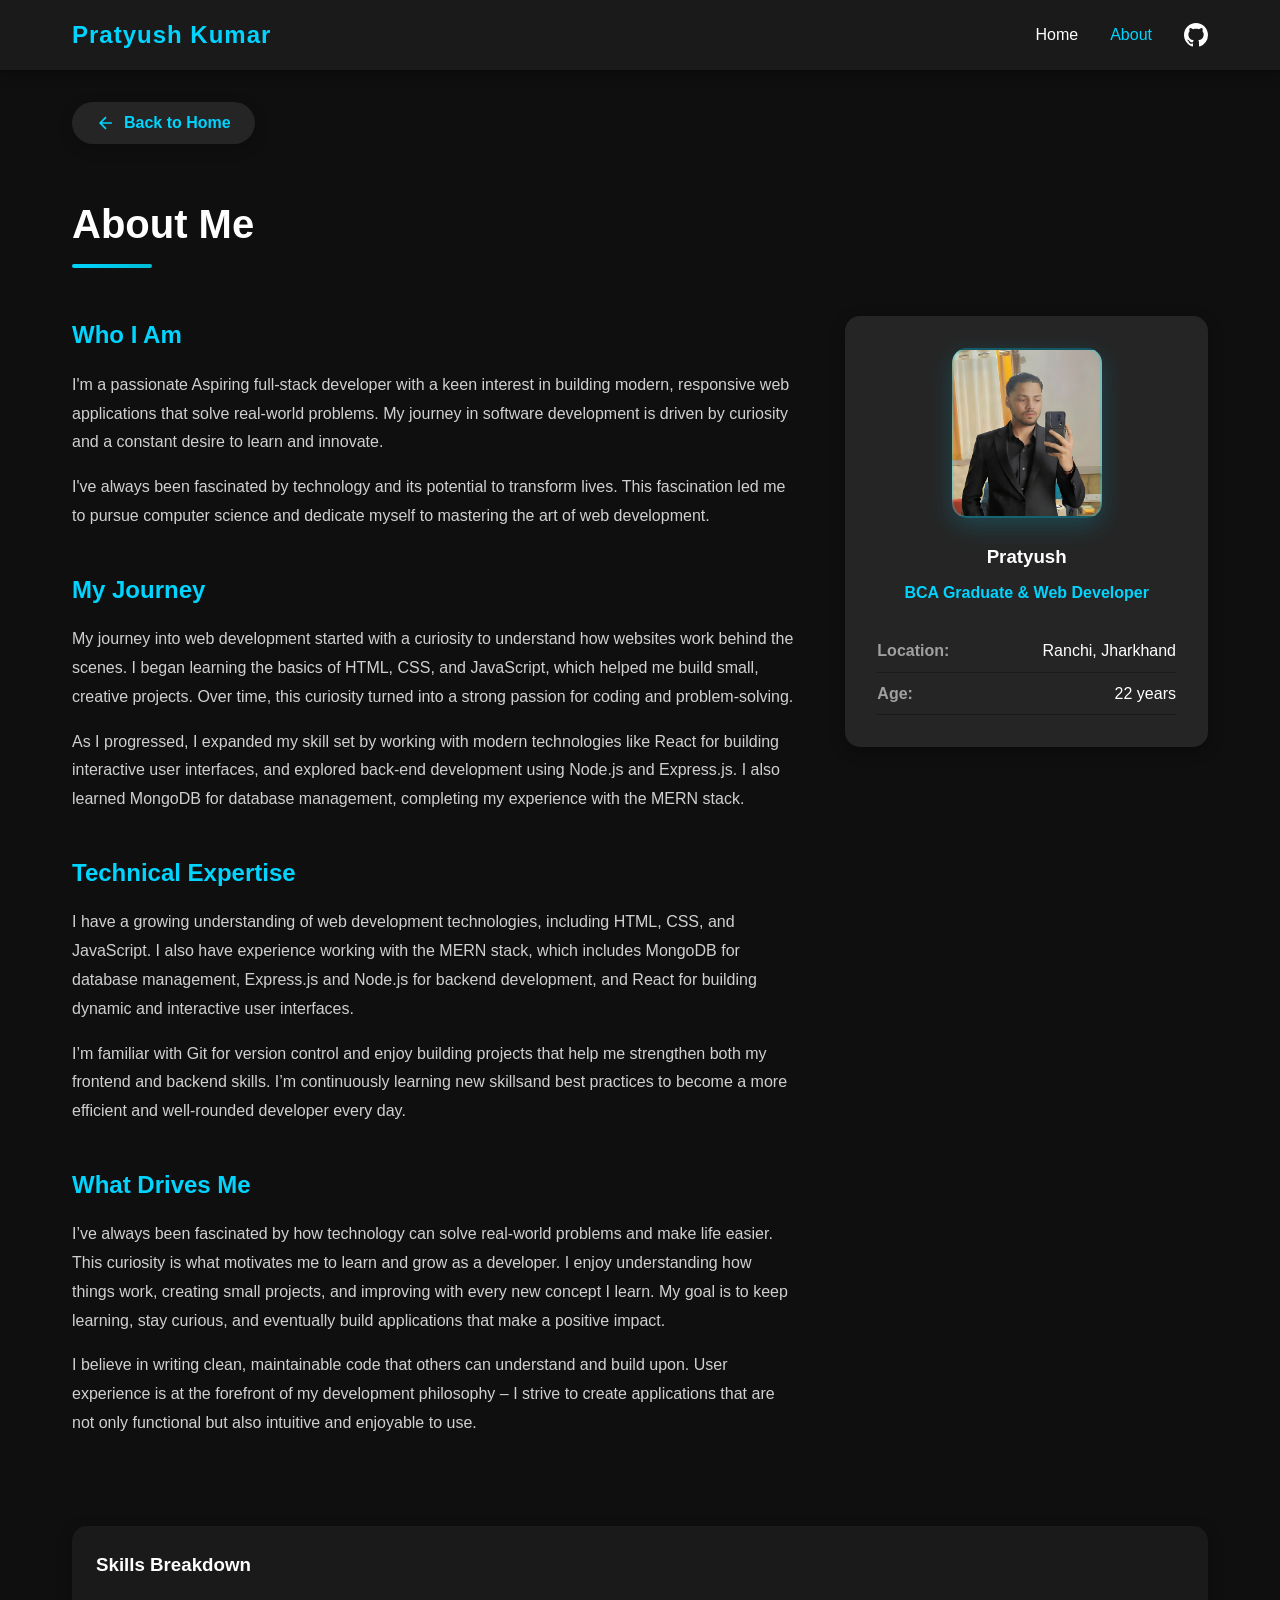
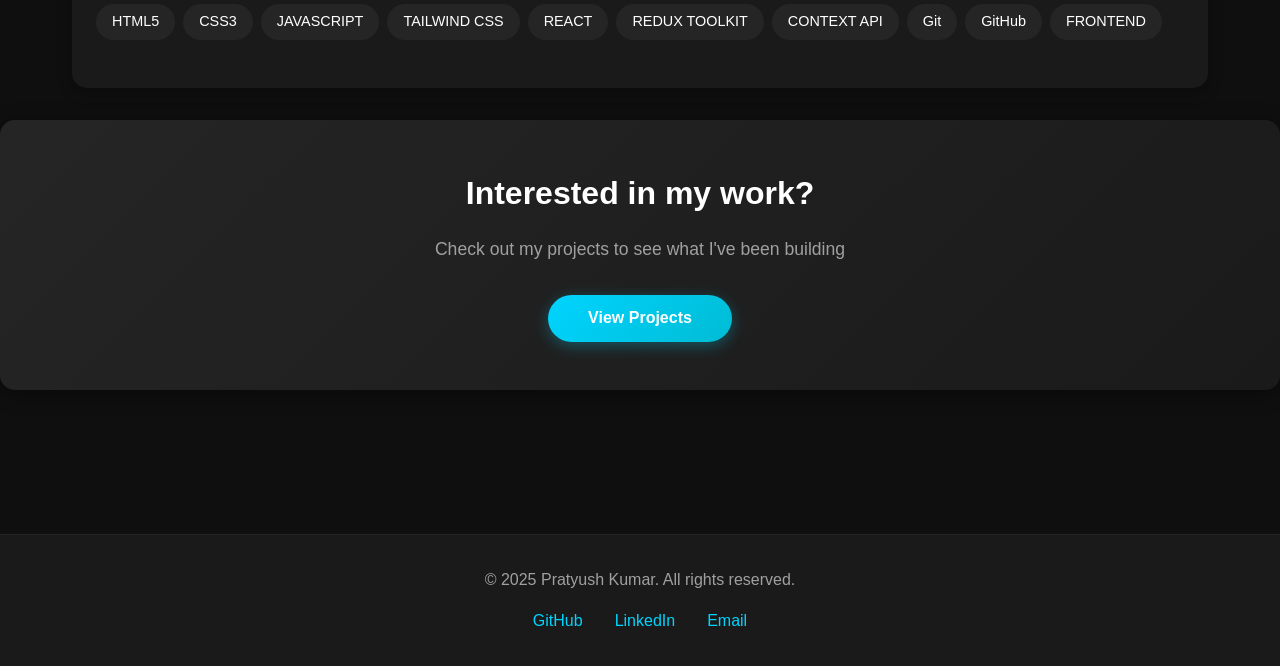
==== commit d5214236: "save changes" ====
--- a/about.html
+++ b/about.html
@@ -170,32 +170,22 @@
                 <h3>Skills Breakdown</h3>
 
                 <div class="skill-group">
-                    <h4>Frontend</h4>
                     <div class="tech-tags">
-                        <span>HTML/CSS</span>
-                        <span>JavaScript</span>
-                        <span>React</span>
-
+                        <span>HTML5</span>
+                        <span>CSS3</span>
+                        <span>JAVASCRIPT</span>
+                        <span>TAILWIND CSS</span>
+                        <span>REACT</span>
+                        <span>REDUX TOOLKIT</span>
+                        <span>CONTEXT API</span>
+                        <span>Git</span>
+                        <span>GitHub</span>
+                        <span>FRONTEND</span>
                     </div>
                 </div>
 
-                <div class="skill-group">
-                    <h4>Backend</h4>
-                    <div class="tech-tags">
-                        <span>Node.js</span>
-                        <span>Express.js</span>
-                        <span>MongoDB</span>
-                    </div>
-                </div>
-
-                <div class="skill-group">
-                    <h4>Other</h4>
-                    <div class="tech-tags">
-                        <span>Git</span>
-                        <span>Java</span>
-                        <span>Data Structure</span>
-                    </div>
-                </div>
+             
+
             </div>
 
             </aside>
--- a/styles.css
+++ b/styles.css
@@ -179,7 +179,7 @@
 .image-frame {
     width: 300px;
     height: 350px;
-    background: url('/media/pratyush.PNG') center/cover no-repeat,
+    background: url('./media/pratyush.PNG') center/cover no-repeat,
         linear-gradient(135deg, rgba(0, 212, 255, 0.1), rgba(26, 26, 26, 0.8));
     border-radius: 20px;
     border: 3px solid rgba(0, 212, 255, 0.3);
@@ -497,11 +497,12 @@
     width: 150px;
     height: 170px;
     margin: 0 auto;
-    background: url('/media/pratyush.PNG') center/cover no-repeat,
+    background: url('./media/pratyush.PNG') center/cover no-repeat,
         linear-gradient(135deg, rgba(0, 212, 255, 0.1), rgba(26, 26, 26, 0.8));
     border-radius: 15px;
     border: 2px solid rgba(0, 212, 255, 0.3);
     box-shadow: 0 8px 25px rgba(0, 212, 255, 0.2);
+    
 }
 
 .job-title {
